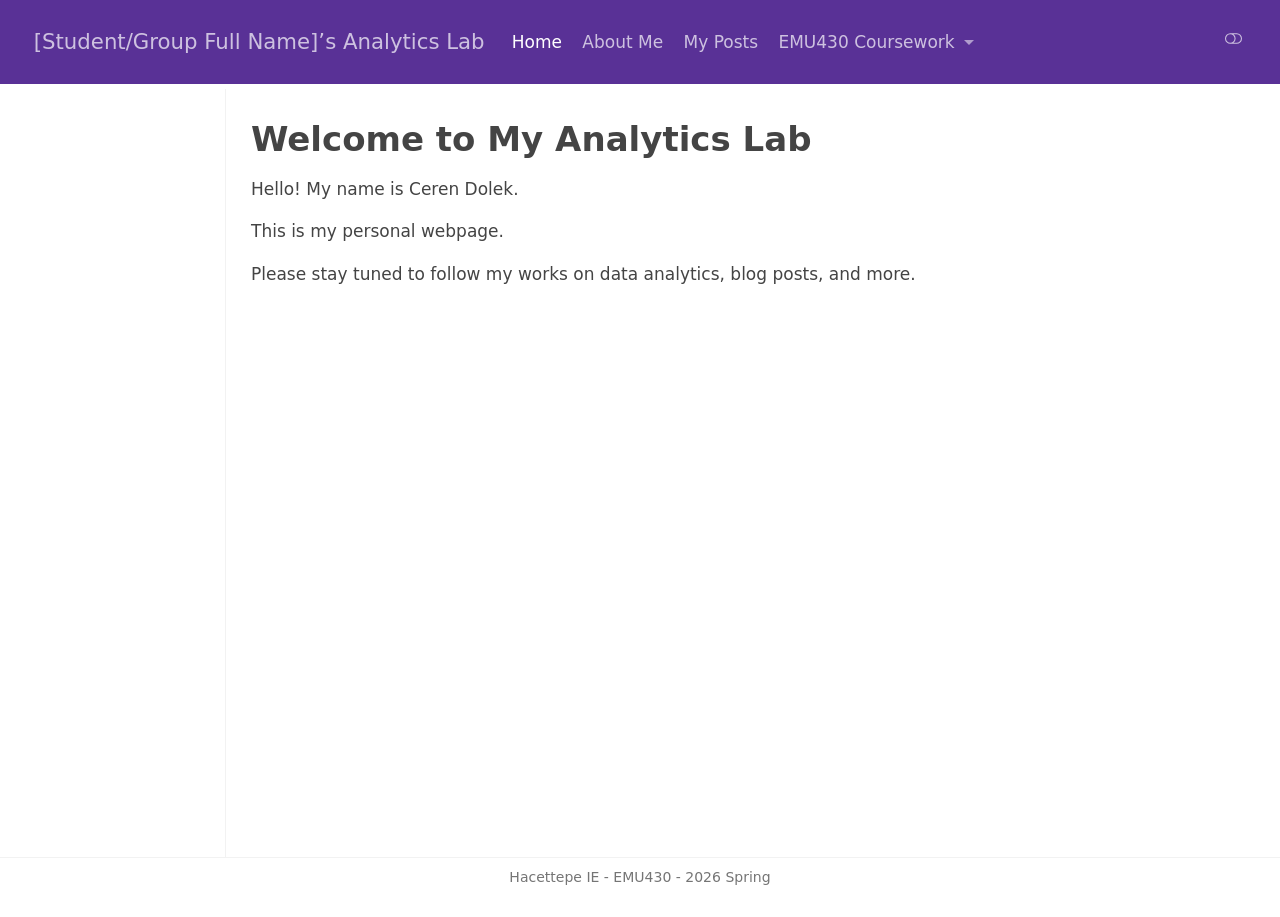
==== docs/index.html @ c9972774 "Personalizations were made and a CV was added." ====
<!DOCTYPE html>
<html xmlns="http://www.w3.org/1999/xhtml" lang="en" xml:lang="en"><head>

<meta charset="utf-8">
<meta name="generator" content="quarto-1.8.25">

<meta name="viewport" content="width=device-width, initial-scale=1.0, user-scalable=yes">


<title>Welcome to My Analytics Lab – [Student/Group Full Name]’s Analytics Lab</title>
<style>
code{white-space: pre-wrap;}
span.smallcaps{font-variant: small-caps;}
div.columns{display: flex; gap: min(4vw, 1.5em);}
div.column{flex: auto; overflow-x: auto;}
div.hanging-indent{margin-left: 1.5em; text-indent: -1.5em;}
ul.task-list{list-style: none;}
ul.task-list li input[type="checkbox"] {
  width: 0.8em;
  margin: 0 0.8em 0.2em -1em; /* quarto-specific, see https://github.com/quarto-dev/quarto-cli/issues/4556 */ 
  vertical-align: middle;
}
</style>


<script src="site_libs/quarto-nav/quarto-nav.js"></script>
<script src="site_libs/quarto-nav/headroom.min.js"></script>
<script src="site_libs/clipboard/clipboard.min.js"></script>
<script src="site_libs/quarto-search/autocomplete.umd.js"></script>
<script src="site_libs/quarto-search/fuse.min.js"></script>
<script src="site_libs/quarto-search/quarto-search.js"></script>
<meta name="quarto:offset" content="./">
<script src="site_libs/quarto-html/quarto.js" type="module"></script>
<script src="site_libs/quarto-html/tabsets/tabsets.js" type="module"></script>
<script src="site_libs/quarto-html/axe/axe-check.js" type="module"></script>
<script src="site_libs/quarto-html/popper.min.js"></script>
<script src="site_libs/quarto-html/tippy.umd.min.js"></script>
<script src="site_libs/quarto-html/anchor.min.js"></script>
<link href="site_libs/quarto-html/tippy.css" rel="stylesheet">
<link href="site_libs/quarto-html/quarto-syntax-highlighting-7b89279ff1a6dce999919e0e67d4d9ec.css" rel="stylesheet" class="quarto-color-scheme" id="quarto-text-highlighting-styles">
<link href="site_libs/quarto-html/quarto-syntax-highlighting-dark-707d8167ce6003fca903bfe2be84ab7f.css" rel="stylesheet" class="quarto-color-scheme quarto-color-alternate" id="quarto-text-highlighting-styles">
<link href="site_libs/quarto-html/quarto-syntax-highlighting-7b89279ff1a6dce999919e0e67d4d9ec.css" rel="stylesheet" class="quarto-color-scheme-extra" id="quarto-text-highlighting-styles">
<script src="site_libs/bootstrap/bootstrap.min.js"></script>
<link href="site_libs/bootstrap/bootstrap-icons.css" rel="stylesheet">
<link href="site_libs/bootstrap/bootstrap-1f4f0a526e33a25f9ede20238f494f88.min.css" rel="stylesheet" append-hash="true" class="quarto-color-scheme" id="quarto-bootstrap" data-mode="light">
<link href="site_libs/bootstrap/bootstrap-dark-b7d7e4963d0d63b27f52642e5120691d.min.css" rel="stylesheet" append-hash="true" class="quarto-color-scheme quarto-color-alternate" id="quarto-bootstrap" data-mode="dark">
<link href="site_libs/bootstrap/bootstrap-1f4f0a526e33a25f9ede20238f494f88.min.css" rel="stylesheet" append-hash="true" class="quarto-color-scheme-extra" id="quarto-bootstrap" data-mode="light">
<script id="quarto-search-options" type="application/json">{
  "location": "navbar",
  "copy-button": false,
  "collapse-after": 3,
  "panel-placement": "end",
  "type": "overlay",
  "limit": 50,
  "keyboard-shortcut": [
    "f",
    "/",
    "s"
  ],
  "show-item-context": false,
  "language": {
    "search-no-results-text": "No results",
    "search-matching-documents-text": "matching documents",
    "search-copy-link-title": "Copy link to search",
    "search-hide-matches-text": "Hide additional matches",
    "search-more-match-text": "more match in this document",
    "search-more-matches-text": "more matches in this document",
    "search-clear-button-title": "Clear",
    "search-text-placeholder": "",
    "search-detached-cancel-button-title": "Cancel",
    "search-submit-button-title": "Submit",
    "search-label": "Search"
  }
}</script>


<link rel="stylesheet" href="styles.css">
</head>

<body class="docked nav-fixed quarto-light"><script id="quarto-html-before-body" type="application/javascript">
    const toggleBodyColorMode = (bsSheetEl) => {
      const mode = bsSheetEl.getAttribute("data-mode");
      const bodyEl = window.document.querySelector("body");
      if (mode === "dark") {
        bodyEl.classList.add("quarto-dark");
        bodyEl.classList.remove("quarto-light");
      } else {
        bodyEl.classList.add("quarto-light");
        bodyEl.classList.remove("quarto-dark");
      }
    }
    const toggleBodyColorPrimary = () => {
      const bsSheetEl = window.document.querySelector("link#quarto-bootstrap:not([rel=disabled-stylesheet])");
      if (bsSheetEl) {
        toggleBodyColorMode(bsSheetEl);
      }
    }
    const setColorSchemeToggle = (alternate) => {
      const toggles = window.document.querySelectorAll('.quarto-color-scheme-toggle');
      for (let i=0; i < toggles.length; i++) {
        const toggle = toggles[i];
        if (toggle) {
          if (alternate) {
            toggle.classList.add("alternate");
          } else {
            toggle.classList.remove("alternate");
          }
        }
      }
    };
    const toggleColorMode = (alternate) => {
      // Switch the stylesheets
      const primaryStylesheets = window.document.querySelectorAll('link.quarto-color-scheme:not(.quarto-color-alternate)');
      const alternateStylesheets = window.document.querySelectorAll('link.quarto-color-scheme.quarto-color-alternate');
      manageTransitions('#quarto-margin-sidebar .nav-link', false);
      if (alternate) {
        // note: dark is layered on light, we don't disable primary!
        enableStylesheet(alternateStylesheets);
        for (const sheetNode of alternateStylesheets) {
          if (sheetNode.id === "quarto-bootstrap") {
            toggleBodyColorMode(sheetNode);
          }
        }
      } else {
        disableStylesheet(alternateStylesheets);
        enableStylesheet(primaryStylesheets)
        toggleBodyColorPrimary();
      }
      manageTransitions('#quarto-margin-sidebar .nav-link', true);
      // Switch the toggles
      setColorSchemeToggle(alternate)
      // Hack to workaround the fact that safari doesn't
      // properly recolor the scrollbar when toggling (#1455)
      if (navigator.userAgent.indexOf('Safari') > 0 && navigator.userAgent.indexOf('Chrome') == -1) {
        manageTransitions("body", false);
        window.scrollTo(0, 1);
        setTimeout(() => {
          window.scrollTo(0, 0);
          manageTransitions("body", true);
        }, 40);
      }
    }
    const disableStylesheet = (stylesheets) => {
      for (let i=0; i < stylesheets.length; i++) {
        const stylesheet = stylesheets[i];
        stylesheet.rel = 'disabled-stylesheet';
      }
    }
    const enableStylesheet = (stylesheets) => {
      for (let i=0; i < stylesheets.length; i++) {
        const stylesheet = stylesheets[i];
        if(stylesheet.rel !== 'stylesheet') { // for Chrome, which will still FOUC without this check
          stylesheet.rel = 'stylesheet';
        }
      }
    }
    const manageTransitions = (selector, allowTransitions) => {
      const els = window.document.querySelectorAll(selector);
      for (let i=0; i < els.length; i++) {
        const el = els[i];
        if (allowTransitions) {
          el.classList.remove('notransition');
        } else {
          el.classList.add('notransition');
        }
      }
    }
    const isFileUrl = () => {
      return window.location.protocol === 'file:';
    }
    const hasAlternateSentinel = () => {
      let styleSentinel = getColorSchemeSentinel();
      if (styleSentinel !== null) {
        return styleSentinel === "alternate";
      } else {
        return false;
      }
    }
    const setStyleSentinel = (alternate) => {
      const value = alternate ? "alternate" : "default";
      if (!isFileUrl()) {
        window.localStorage.setItem("quarto-color-scheme", value);
      } else {
        localAlternateSentinel = value;
      }
    }
    const getColorSchemeSentinel = () => {
      if (!isFileUrl()) {
        const storageValue = window.localStorage.getItem("quarto-color-scheme");
        return storageValue != null ? storageValue : localAlternateSentinel;
      } else {
        return localAlternateSentinel;
      }
    }
    const toggleGiscusIfUsed = (isAlternate, darkModeDefault) => {
      const baseTheme = document.querySelector('#giscus-base-theme')?.value ?? 'light';
      const alternateTheme = document.querySelector('#giscus-alt-theme')?.value ?? 'dark';
      let newTheme = '';
      if(authorPrefersDark) {
        newTheme = isAlternate ? baseTheme : alternateTheme;
      } else {
        newTheme = isAlternate ? alternateTheme : baseTheme;
      }
      const changeGiscusTheme = () => {
        // From: https://github.com/giscus/giscus/issues/336
        const sendMessage = (message) => {
          const iframe = document.querySelector('iframe.giscus-frame');
          if (!iframe) return;
          iframe.contentWindow.postMessage({ giscus: message }, 'https://giscus.app');
        }
        sendMessage({
          setConfig: {
            theme: newTheme
          }
        });
      }
      const isGiscussLoaded = window.document.querySelector('iframe.giscus-frame') !== null;
      if (isGiscussLoaded) {
        changeGiscusTheme();
      }
    };
    const authorPrefersDark = false;
    const darkModeDefault = authorPrefersDark;
      document.querySelector('link#quarto-text-highlighting-styles.quarto-color-scheme-extra').rel = 'disabled-stylesheet';
      document.querySelector('link#quarto-bootstrap.quarto-color-scheme-extra').rel = 'disabled-stylesheet';
    let localAlternateSentinel = darkModeDefault ? 'alternate' : 'default';
    // Dark / light mode switch
    window.quartoToggleColorScheme = () => {
      // Read the current dark / light value
      let toAlternate = !hasAlternateSentinel();
      toggleColorMode(toAlternate);
      setStyleSentinel(toAlternate);
      toggleGiscusIfUsed(toAlternate, darkModeDefault);
      window.dispatchEvent(new Event('resize'));
    };
    // Switch to dark mode if need be
    if (hasAlternateSentinel()) {
      toggleColorMode(true);
    } else {
      toggleColorMode(false);
    }
  </script>

<div id="quarto-search-results"></div>
  <header id="quarto-header" class="headroom fixed-top">
    <nav class="navbar navbar-expand-lg " data-bs-theme="dark">
      <div class="navbar-container container-fluid">
      <div class="navbar-brand-container mx-auto">
    <a href="./index.html" class="navbar-brand navbar-brand-logo">
    </a>
    <a class="navbar-brand" href="./index.html">
    <span class="navbar-title">[Student/Group Full Name]’s Analytics Lab</span>
    </a>
  </div>
            <div id="quarto-search" class="" title="Search"></div>
          <button class="navbar-toggler" type="button" data-bs-toggle="collapse" data-bs-target="#navbarCollapse" aria-controls="navbarCollapse" role="menu" aria-expanded="false" aria-label="Toggle navigation" onclick="if (window.quartoToggleHeadroom) { window.quartoToggleHeadroom(); }">
  <span class="navbar-toggler-icon"></span>
</button>
          <div class="collapse navbar-collapse" id="navbarCollapse">
            <ul class="navbar-nav navbar-nav-scroll me-auto">
  <li class="nav-item">
    <a class="nav-link active" href="./index.html" aria-current="page"> 
<span class="menu-text">Home</span></a>
  </li>  
  <li class="nav-item">
    <a class="nav-link" href="./about.html"> 
<span class="menu-text">About Me</span></a>
  </li>  
  <li class="nav-item">
    <a class="nav-link" href="./posts.html"> 
<span class="menu-text">My Posts</span></a>
  </li>  
  <li class="nav-item dropdown ">
    <a class="nav-link dropdown-toggle" href="#" id="nav-menu-emu430-coursework" role="link" data-bs-toggle="dropdown" aria-expanded="false">
 <span class="menu-text">EMU430 Coursework</span>
    </a>
    <ul class="dropdown-menu" aria-labelledby="nav-menu-emu430-coursework">    
        <li>
    <a class="dropdown-item" href="./assignments.html">
 <span class="dropdown-text">Assignments</span></a>
  </li>  
        <li>
    <a class="dropdown-item" href="./project.html">
 <span class="dropdown-text">Project</span></a>
  </li>  
    </ul>
  </li>
</ul>
          </div> <!-- /navcollapse -->
            <div class="quarto-navbar-tools tools-wide">
    <a href="https://twitter.com" title="" class="quarto-navigation-tool px-1" aria-label=""><i class="bi bi-github"></i></a>
    <a href="https://twitter.com" title="" class="quarto-navigation-tool px-1" aria-label=""><i class="bi bi-twitter"></i></a>
    <a href="https://linkedin.com" title="" class="quarto-navigation-tool px-1" aria-label=""><i class="bi bi-linkedin"></i></a>
  <a href="" class="quarto-color-scheme-toggle quarto-navigation-tool  px-1" onclick="window.quartoToggleColorScheme(); return false;" title="Toggle dark mode"><i class="bi"></i></a>
</div>
      </div> <!-- /container-fluid -->
    </nav>
</header>
<!-- content -->
<div id="quarto-content" class="quarto-container page-columns page-rows-contents page-layout-article page-navbar">
<!-- sidebar -->
  <nav id="quarto-sidebar" class="sidebar collapse collapse-horizontal quarto-sidebar-collapse-item sidebar-navigation docked overflow-auto">
    
</nav>
<div id="quarto-sidebar-glass" class="quarto-sidebar-collapse-item" data-bs-toggle="collapse" data-bs-target=".quarto-sidebar-collapse-item"></div>
<!-- margin-sidebar -->
    <div id="quarto-margin-sidebar" class="sidebar margin-sidebar zindex-bottom">
    </div>
<!-- main -->
<main class="content" id="quarto-document-content">


<header id="title-block-header" class="quarto-title-block default">
<div class="quarto-title">
<h1 class="title">Welcome to My Analytics Lab</h1>
</div>



<div class="quarto-title-meta">

    
  
    
  </div>
  


</header>


<p>Hello! My name is Ceren Dolek.</p>
<p>This is my personal webpage.</p>
<p>Please stay tuned to follow my works on data analytics, blog posts, and more.</p>



<a onclick="window.scrollTo(0, 0); return false;" role="button" id="quarto-back-to-top"><i class="bi bi-arrow-up"></i> Back to top</a></main> <!-- /main -->
<script id="quarto-html-after-body" type="application/javascript">
  window.document.addEventListener("DOMContentLoaded", function (event) {
    // Ensure there is a toggle, if there isn't float one in the top right
    if (window.document.querySelector('.quarto-color-scheme-toggle') === null) {
      const a = window.document.createElement('a');
      a.classList.add('top-right');
      a.classList.add('quarto-color-scheme-toggle');
      a.href = "";
      a.onclick = function() { try { window.quartoToggleColorScheme(); } catch {} return false; };
      const i = window.document.createElement("i");
      i.classList.add('bi');
      a.appendChild(i);
      window.document.body.appendChild(a);
    }
    setColorSchemeToggle(hasAlternateSentinel())
    const icon = "";
    const anchorJS = new window.AnchorJS();
    anchorJS.options = {
      placement: 'right',
      icon: icon
    };
    anchorJS.add('.anchored');
    const isCodeAnnotation = (el) => {
      for (const clz of el.classList) {
        if (clz.startsWith('code-annotation-')) {                     
          return true;
        }
      }
      return false;
    }
    const onCopySuccess = function(e) {
      // button target
      const button = e.trigger;
      // don't keep focus
      button.blur();
      // flash "checked"
      button.classList.add('code-copy-button-checked');
      var currentTitle = button.getAttribute("title");
      button.setAttribute("title", "Copied!");
      let tooltip;
      if (window.bootstrap) {
        button.setAttribute("data-bs-toggle", "tooltip");
        button.setAttribute("data-bs-placement", "left");
        button.setAttribute("data-bs-title", "Copied!");
        tooltip = new bootstrap.Tooltip(button, 
          { trigger: "manual", 
            customClass: "code-copy-button-tooltip",
            offset: [0, -8]});
        tooltip.show();    
      }
      setTimeout(function() {
        if (tooltip) {
          tooltip.hide();
          button.removeAttribute("data-bs-title");
          button.removeAttribute("data-bs-toggle");
          button.removeAttribute("data-bs-placement");
        }
        button.setAttribute("title", currentTitle);
        button.classList.remove('code-copy-button-checked');
      }, 1000);
      // clear code selection
      e.clearSelection();
    }
    const getTextToCopy = function(trigger) {
      const outerScaffold = trigger.parentElement.cloneNode(true);
      const codeEl = outerScaffold.querySelector('code');
      for (const childEl of codeEl.children) {
        if (isCodeAnnotation(childEl)) {
          childEl.remove();
        }
      }
      return codeEl.innerText;
    }
    const clipboard = new window.ClipboardJS('.code-copy-button:not([data-in-quarto-modal])', {
      text: getTextToCopy
    });
    clipboard.on('success', onCopySuccess);
    if (window.document.getElementById('quarto-embedded-source-code-modal')) {
      const clipboardModal = new window.ClipboardJS('.code-copy-button[data-in-quarto-modal]', {
        text: getTextToCopy,
        container: window.document.getElementById('quarto-embedded-source-code-modal')
      });
      clipboardModal.on('success', onCopySuccess);
    }
      var localhostRegex = new RegExp(/^(?:http|https):\/\/localhost\:?[0-9]*\//);
      var mailtoRegex = new RegExp(/^mailto:/);
        var filterRegex = new RegExp('/' + window.location.host + '/');
      var isInternal = (href) => {
          return filterRegex.test(href) || localhostRegex.test(href) || mailtoRegex.test(href);
      }
      // Inspect non-navigation links and adorn them if external
     var links = window.document.querySelectorAll('a[href]:not(.nav-link):not(.navbar-brand):not(.toc-action):not(.sidebar-link):not(.sidebar-item-toggle):not(.pagination-link):not(.no-external):not([aria-hidden]):not(.dropdown-item):not(.quarto-navigation-tool):not(.about-link)');
      for (var i=0; i<links.length; i++) {
        const link = links[i];
        if (!isInternal(link.href)) {
          // undo the damage that might have been done by quarto-nav.js in the case of
          // links that we want to consider external
          if (link.dataset.originalHref !== undefined) {
            link.href = link.dataset.originalHref;
          }
        }
      }
    function tippyHover(el, contentFn, onTriggerFn, onUntriggerFn) {
      const config = {
        allowHTML: true,
        maxWidth: 500,
        delay: 100,
        arrow: false,
        appendTo: function(el) {
            return el.parentElement;
        },
        interactive: true,
        interactiveBorder: 10,
        theme: 'quarto',
        placement: 'bottom-start',
      };
      if (contentFn) {
        config.content = contentFn;
      }
      if (onTriggerFn) {
        config.onTrigger = onTriggerFn;
      }
      if (onUntriggerFn) {
        config.onUntrigger = onUntriggerFn;
      }
      window.tippy(el, config); 
    }
    const noterefs = window.document.querySelectorAll('a[role="doc-noteref"]');
    for (var i=0; i<noterefs.length; i++) {
      const ref = noterefs[i];
      tippyHover(ref, function() {
        // use id or data attribute instead here
        let href = ref.getAttribute('data-footnote-href') || ref.getAttribute('href');
        try { href = new URL(href).hash; } catch {}
        const id = href.replace(/^#\/?/, "");
        const note = window.document.getElementById(id);
        if (note) {
          return note.innerHTML;
        } else {
          return "";
        }
      });
    }
    const xrefs = window.document.querySelectorAll('a.quarto-xref');
    const processXRef = (id, note) => {
      // Strip column container classes
      const stripColumnClz = (el) => {
        el.classList.remove("page-full", "page-columns");
        if (el.children) {
          for (const child of el.children) {
            stripColumnClz(child);
          }
        }
      }
      stripColumnClz(note)
      if (id === null || id.startsWith('sec-')) {
        // Special case sections, only their first couple elements
        const container = document.createElement("div");
        if (note.children && note.children.length > 2) {
          container.appendChild(note.children[0].cloneNode(true));
          for (let i = 1; i < note.children.length; i++) {
            const child = note.children[i];
            if (child.tagName === "P" && child.innerText === "") {
              continue;
            } else {
              container.appendChild(child.cloneNode(true));
              break;
            }
          }
          if (window.Quarto?.typesetMath) {
            window.Quarto.typesetMath(container);
          }
          return container.innerHTML
        } else {
          if (window.Quarto?.typesetMath) {
            window.Quarto.typesetMath(note);
          }
          return note.innerHTML;
        }
      } else {
        // Remove any anchor links if they are present
        const anchorLink = note.querySelector('a.anchorjs-link');
        if (anchorLink) {
          anchorLink.remove();
        }
        if (window.Quarto?.typesetMath) {
          window.Quarto.typesetMath(note);
        }
        if (note.classList.contains("callout")) {
          return note.outerHTML;
        } else {
          return note.innerHTML;
        }
      }
    }
    for (var i=0; i<xrefs.length; i++) {
      const xref = xrefs[i];
      tippyHover(xref, undefined, function(instance) {
        instance.disable();
        let url = xref.getAttribute('href');
        let hash = undefined; 
        if (url.startsWith('#')) {
          hash = url;
        } else {
          try { hash = new URL(url).hash; } catch {}
        }
        if (hash) {
          const id = hash.replace(/^#\/?/, "");
          const note = window.document.getElementById(id);
          if (note !== null) {
            try {
              const html = processXRef(id, note.cloneNode(true));
              instance.setContent(html);
            } finally {
              instance.enable();
              instance.show();
            }
          } else {
            // See if we can fetch this
            fetch(url.split('#')[0])
            .then(res => res.text())
            .then(html => {
              const parser = new DOMParser();
              const htmlDoc = parser.parseFromString(html, "text/html");
              const note = htmlDoc.getElementById(id);
              if (note !== null) {
                const html = processXRef(id, note);
                instance.setContent(html);
              } 
            }).finally(() => {
              instance.enable();
              instance.show();
            });
          }
        } else {
          // See if we can fetch a full url (with no hash to target)
          // This is a special case and we should probably do some content thinning / targeting
          fetch(url)
          .then(res => res.text())
          .then(html => {
            const parser = new DOMParser();
            const htmlDoc = parser.parseFromString(html, "text/html");
            const note = htmlDoc.querySelector('main.content');
            if (note !== null) {
              // This should only happen for chapter cross references
              // (since there is no id in the URL)
              // remove the first header
              if (note.children.length > 0 && note.children[0].tagName === "HEADER") {
                note.children[0].remove();
              }
              const html = processXRef(null, note);
              instance.setContent(html);
            } 
          }).finally(() => {
            instance.enable();
            instance.show();
          });
        }
      }, function(instance) {
      });
    }
        let selectedAnnoteEl;
        const selectorForAnnotation = ( cell, annotation) => {
          let cellAttr = 'data-code-cell="' + cell + '"';
          let lineAttr = 'data-code-annotation="' +  annotation + '"';
          const selector = 'span[' + cellAttr + '][' + lineAttr + ']';
          return selector;
        }
        const selectCodeLines = (annoteEl) => {
          const doc = window.document;
          const targetCell = annoteEl.getAttribute("data-target-cell");
          const targetAnnotation = annoteEl.getAttribute("data-target-annotation");
          const annoteSpan = window.document.querySelector(selectorForAnnotation(targetCell, targetAnnotation));
          const lines = annoteSpan.getAttribute("data-code-lines").split(",");
          const lineIds = lines.map((line) => {
            return targetCell + "-" + line;
          })
          let top = null;
          let height = null;
          let parent = null;
          if (lineIds.length > 0) {
              //compute the position of the single el (top and bottom and make a div)
              const el = window.document.getElementById(lineIds[0]);
              top = el.offsetTop;
              height = el.offsetHeight;
              parent = el.parentElement.parentElement;
            if (lineIds.length > 1) {
              const lastEl = window.document.getElementById(lineIds[lineIds.length - 1]);
              const bottom = lastEl.offsetTop + lastEl.offsetHeight;
              height = bottom - top;
            }
            if (top !== null && height !== null && parent !== null) {
              // cook up a div (if necessary) and position it 
              let div = window.document.getElementById("code-annotation-line-highlight");
              if (div === null) {
                div = window.document.createElement("div");
                div.setAttribute("id", "code-annotation-line-highlight");
                div.style.position = 'absolute';
                parent.appendChild(div);
              }
              div.style.top = top - 2 + "px";
              div.style.height = height + 4 + "px";
              div.style.left = 0;
              let gutterDiv = window.document.getElementById("code-annotation-line-highlight-gutter");
              if (gutterDiv === null) {
                gutterDiv = window.document.createElement("div");
                gutterDiv.setAttribute("id", "code-annotation-line-highlight-gutter");
                gutterDiv.style.position = 'absolute';
                const codeCell = window.document.getElementById(targetCell);
                const gutter = codeCell.querySelector('.code-annotation-gutter');
                gutter.appendChild(gutterDiv);
              }
              gutterDiv.style.top = top - 2 + "px";
              gutterDiv.style.height = height + 4 + "px";
            }
            selectedAnnoteEl = annoteEl;
          }
        };
        const unselectCodeLines = () => {
          const elementsIds = ["code-annotation-line-highlight", "code-annotation-line-highlight-gutter"];
          elementsIds.forEach((elId) => {
            const div = window.document.getElementById(elId);
            if (div) {
              div.remove();
            }
          });
          selectedAnnoteEl = undefined;
        };
          // Handle positioning of the toggle
      window.addEventListener(
        "resize",
        throttle(() => {
          elRect = undefined;
          if (selectedAnnoteEl) {
            selectCodeLines(selectedAnnoteEl);
          }
        }, 10)
      );
      function throttle(fn, ms) {
      let throttle = false;
      let timer;
        return (...args) => {
          if(!throttle) { // first call gets through
              fn.apply(this, args);
              throttle = true;
          } else { // all the others get throttled
              if(timer) clearTimeout(timer); // cancel #2
              timer = setTimeout(() => {
                fn.apply(this, args);
                timer = throttle = false;
              }, ms);
          }
        };
      }
        // Attach click handler to the DT
        const annoteDls = window.document.querySelectorAll('dt[data-target-cell]');
        for (const annoteDlNode of annoteDls) {
          annoteDlNode.addEventListener('click', (event) => {
            const clickedEl = event.target;
            if (clickedEl !== selectedAnnoteEl) {
              unselectCodeLines();
              const activeEl = window.document.querySelector('dt[data-target-cell].code-annotation-active');
              if (activeEl) {
                activeEl.classList.remove('code-annotation-active');
              }
              selectCodeLines(clickedEl);
              clickedEl.classList.add('code-annotation-active');
            } else {
              // Unselect the line
              unselectCodeLines();
              clickedEl.classList.remove('code-annotation-active');
            }
          });
        }
    const findCites = (el) => {
      const parentEl = el.parentElement;
      if (parentEl) {
        const cites = parentEl.dataset.cites;
        if (cites) {
          return {
            el,
            cites: cites.split(' ')
          };
        } else {
          return findCites(el.parentElement)
        }
      } else {
        return undefined;
      }
    };
    var bibliorefs = window.document.querySelectorAll('a[role="doc-biblioref"]');
    for (var i=0; i<bibliorefs.length; i++) {
      const ref = bibliorefs[i];
      const citeInfo = findCites(ref);
      if (citeInfo) {
        tippyHover(citeInfo.el, function() {
          var popup = window.document.createElement('div');
          citeInfo.cites.forEach(function(cite) {
            var citeDiv = window.document.createElement('div');
            citeDiv.classList.add('hanging-indent');
            citeDiv.classList.add('csl-entry');
            var biblioDiv = window.document.getElementById('ref-' + cite);
            if (biblioDiv) {
              citeDiv.innerHTML = biblioDiv.innerHTML;
            }
            popup.appendChild(citeDiv);
          });
          return popup.innerHTML;
        });
      }
    }
  });
  </script>
</div> <!-- /content -->
<footer class="footer">
  <div class="nav-footer">
    <div class="nav-footer-left">
      &nbsp;
    </div>   
    <div class="nav-footer-center">
<p>Hacettepe IE - EMU430 - 2026 Spring</p>
</div>
    <div class="nav-footer-right">
      &nbsp;
    </div>
  </div>
</footer>




</body></html>
---- docs/site_libs/quarto-html/quarto-syntax-highlighting-7b89279ff1a6dce999919e0e67d4d9ec.css ----
/* quarto syntax highlight colors */
:root {
  --quarto-hl-ot-color: #003B4F;
  --quarto-hl-at-color: #657422;
  --quarto-hl-ss-color: #20794D;
  --quarto-hl-an-color: #5E5E5E;
  --quarto-hl-fu-color: #4758AB;
  --quarto-hl-st-color: #20794D;
  --quarto-hl-cf-color: #003B4F;
  --quarto-hl-op-color: #5E5E5E;
  --quarto-hl-er-color: #AD0000;
  --quarto-hl-bn-color: #AD0000;
  --quarto-hl-al-color: #AD0000;
  --quarto-hl-va-color: #111111;
  --quarto-hl-bu-color: inherit;
  --quarto-hl-ex-color: inherit;
  --quarto-hl-pp-color: #AD0000;
  --quarto-hl-in-color: #5E5E5E;
  --quarto-hl-vs-color: #20794D;
  --quarto-hl-wa-color: #5E5E5E;
  --quarto-hl-do-color: #5E5E5E;
  --quarto-hl-im-color: #00769E;
  --quarto-hl-ch-color: #20794D;
  --quarto-hl-dt-color: #AD0000;
  --quarto-hl-fl-color: #AD0000;
  --quarto-hl-co-color: #5E5E5E;
  --quarto-hl-cv-color: #5E5E5E;
  --quarto-hl-cn-color: #8f5902;
  --quarto-hl-sc-color: #5E5E5E;
  --quarto-hl-dv-color: #AD0000;
  --quarto-hl-kw-color: #003B4F;
}

/* other quarto variables */
:root {
  --quarto-font-monospace: SFMono-Regular, Menlo, Monaco, Consolas, "Liberation Mono", "Courier New", monospace;
}

/* syntax highlight based on Pandoc's rules */
pre > code.sourceCode > span {
  color: #003B4F;
}

code.sourceCode > span {
  color: #003B4F;
}

div.sourceCode,
div.sourceCode pre.sourceCode {
  color: #003B4F;
}

/* Normal */
code span {
  color: #003B4F;
}

/* Alert */
code span.al {
  color: #AD0000;
  font-style: inherit;
}

/* Annotation */
code span.an {
  color: #5E5E5E;
  font-style: inherit;
}

/* Attribute */
code span.at {
  color: #657422;
  font-style: inherit;
}

/* BaseN */
code span.bn {
  color: #AD0000;
  font-style: inherit;
}

/* BuiltIn */
code span.bu {
  font-style: inherit;
}

/* ControlFlow */
code span.cf {
  color: #003B4F;
  font-weight: bold;
  font-style: inherit;
}

/* Char */
code span.ch {
  color: #20794D;
  font-style: inherit;
}

/* Constant */
code span.cn {
  color: #8f5902;
  font-style: inherit;
}

/* Comment */
code span.co {
  color: #5E5E5E;
  font-style: inherit;
}

/* CommentVar */
code span.cv {
  color: #5E5E5E;
  font-style: italic;
}

/* Documentation */
code span.do {
  color: #5E5E5E;
  font-style: italic;
}

/* DataType */
code span.dt {
  color: #AD0000;
  font-style: inherit;
}

/* DecVal */
code span.dv {
  color: #AD0000;
  font-style: inherit;
}

/* Error */
code span.er {
  color: #AD0000;
  font-style: inherit;
}

/* Extension */
code span.ex {
  font-style: inherit;
}

/* Float */
code span.fl {
  color: #AD0000;
  font-style: inherit;
}

/* Function */
code span.fu {
  color: #4758AB;
  font-style: inherit;
}

/* Import */
code span.im {
  color: #00769E;
  font-style: inherit;
}

/* Information */
code span.in {
  color: #5E5E5E;
  font-style: inherit;
}

/* Keyword */
code span.kw {
  color: #003B4F;
  font-weight: bold;
  font-style: inherit;
}

/* Operator */
code span.op {
  color: #5E5E5E;
  font-style: inherit;
}

/* Other */
code span.ot {
  color: #003B4F;
  font-style: inherit;
}

/* Preprocessor */
code span.pp {
  color: #AD0000;
  font-style: inherit;
}

/* SpecialChar */
code span.sc {
  color: #5E5E5E;
  font-style: inherit;
}

/* SpecialString */
code span.ss {
  color: #20794D;
  font-style: inherit;
}

/* String */
code span.st {
  color: #20794D;
  font-style: inherit;
}

/* Variable */
code span.va {
  color: #111111;
  font-style: inherit;
}

/* VerbatimString */
code span.vs {
  color: #20794D;
  font-style: inherit;
}

/* Warning */
code span.wa {
  color: #5E5E5E;
  font-style: italic;
}

.prevent-inlining {
  content: "</";
}

/*# sourceMappingURL=3944bc705cfaf4c80e56f77c5205168a.css.map */
---- docs/site_libs/quarto-html/quarto-syntax-highlighting-dark-707d8167ce6003fca903bfe2be84ab7f.css ----
/* quarto syntax highlight colors */
:root {
  --quarto-hl-al-color: #f07178;
  --quarto-hl-an-color: #d4d0ab;
  --quarto-hl-at-color: #00e0e0;
  --quarto-hl-bn-color: #d4d0ab;
  --quarto-hl-bu-color: #abe338;
  --quarto-hl-ch-color: #abe338;
  --quarto-hl-co-color: #f8f8f2;
  --quarto-hl-cv-color: #ffd700;
  --quarto-hl-cn-color: #ffd700;
  --quarto-hl-cf-color: #ffa07a;
  --quarto-hl-dt-color: #ffa07a;
  --quarto-hl-dv-color: #d4d0ab;
  --quarto-hl-do-color: #f8f8f2;
  --quarto-hl-er-color: #f07178;
  --quarto-hl-ex-color: #00e0e0;
  --quarto-hl-fl-color: #d4d0ab;
  --quarto-hl-fu-color: #ffa07a;
  --quarto-hl-im-color: #abe338;
  --quarto-hl-in-color: #d4d0ab;
  --quarto-hl-kw-color: #ffa07a;
  --quarto-hl-op-color: #ffa07a;
  --quarto-hl-ot-color: #00e0e0;
  --quarto-hl-pp-color: #dcc6e0;
  --quarto-hl-re-color: #00e0e0;
  --quarto-hl-sc-color: #abe338;
  --quarto-hl-ss-color: #abe338;
  --quarto-hl-st-color: #abe338;
  --quarto-hl-va-color: #00e0e0;
  --quarto-hl-vs-color: #abe338;
  --quarto-hl-wa-color: #dcc6e0;
}

/* other quarto variables */
:root {
  --quarto-font-monospace: SFMono-Regular, Menlo, Monaco, Consolas, "Liberation Mono", "Courier New", monospace;
}

/* syntax highlight based on Pandoc's rules */
pre > code.sourceCode > span {
  color: #f8f8f2;
}

code.sourceCode > span {
  color: #f8f8f2;
}

div.sourceCode,
div.sourceCode pre.sourceCode {
  color: #f8f8f2;
}

/* Normal */
code span {
  color: #f8f8f2;
}

/* Alert */
code span.al {
  color: #f07178;
}

/* Annotation */
code span.an {
  color: #d4d0ab;
}

/* Attribute */
code span.at {
  color: #00e0e0;
}

/* BaseN */
code span.bn {
  color: #d4d0ab;
}

/* BuiltIn */
code span.bu {
  color: #abe338;
}

/* ControlFlow */
code span.cf {
  font-weight: bold;
  color: #ffa07a;
}

/* Char */
code span.ch {
  color: #abe338;
}

/* Constant */
code span.cn {
  color: #ffd700;
}

/* Comment */
code span.co {
  font-style: italic;
  color: #f8f8f2;
}

/* CommentVar */
code span.cv {
  color: #ffd700;
}

/* Documentation */
code span.do {
  color: #f8f8f2;
}

/* DataType */
code span.dt {
  color: #ffa07a;
}

/* DecVal */
code span.dv {
  color: #d4d0ab;
}

/* Error */
code span.er {
  color: #f07178;
  text-decoration: underline;
}

/* Extension */
code span.ex {
  font-weight: bold;
  color: #00e0e0;
}

/* Float */
code span.fl {
  color: #d4d0ab;
}

/* Function */
code span.fu {
  color: #ffa07a;
}

/* Import */
code span.im {
  color: #abe338;
}

/* Information */
code span.in {
  color: #d4d0ab;
}

/* Keyword */
code span.kw {
  font-weight: bold;
  color: #ffa07a;
}

/* Operator */
code span.op {
  color: #ffa07a;
}

/* Other */
code span.ot {
  color: #00e0e0;
}

/* Preprocessor */
code span.pp {
  color: #dcc6e0;
}

/* RegionMarker */
code span.re {
  background-color: #f8f8f2;
  color: #00e0e0;
}

/* SpecialChar */
code span.sc {
  color: #abe338;
}

/* SpecialString */
code span.ss {
  color: #abe338;
}

/* String */
code span.st {
  color: #abe338;
}

/* Variable */
code span.va {
  color: #00e0e0;
}

/* VerbatimString */
code span.vs {
  color: #abe338;
}

/* Warning */
code span.wa {
  color: #dcc6e0;
}

.prevent-inlining {
  content: "</";
}

/*# sourceMappingURL=f5ab3bb6f5ded8da9f12dd3a91d3da26.css.map */
---- docs/site_libs/quarto-html/quarto-syntax-highlighting-7b89279ff1a6dce999919e0e67d4d9ec.css ----
/* quarto syntax highlight colors */
:root {
  --quarto-hl-ot-color: #003B4F;
  --quarto-hl-at-color: #657422;
  --quarto-hl-ss-color: #20794D;
  --quarto-hl-an-color: #5E5E5E;
  --quarto-hl-fu-color: #4758AB;
  --quarto-hl-st-color: #20794D;
  --quarto-hl-cf-color: #003B4F;
  --quarto-hl-op-color: #5E5E5E;
  --quarto-hl-er-color: #AD0000;
  --quarto-hl-bn-color: #AD0000;
  --quarto-hl-al-color: #AD0000;
  --quarto-hl-va-color: #111111;
  --quarto-hl-bu-color: inherit;
  --quarto-hl-ex-color: inherit;
  --quarto-hl-pp-color: #AD0000;
  --quarto-hl-in-color: #5E5E5E;
  --quarto-hl-vs-color: #20794D;
  --quarto-hl-wa-color: #5E5E5E;
  --quarto-hl-do-color: #5E5E5E;
  --quarto-hl-im-color: #00769E;
  --quarto-hl-ch-color: #20794D;
  --quarto-hl-dt-color: #AD0000;
  --quarto-hl-fl-color: #AD0000;
  --quarto-hl-co-color: #5E5E5E;
  --quarto-hl-cv-color: #5E5E5E;
  --quarto-hl-cn-color: #8f5902;
  --quarto-hl-sc-color: #5E5E5E;
  --quarto-hl-dv-color: #AD0000;
  --quarto-hl-kw-color: #003B4F;
}

/* other quarto variables */
:root {
  --quarto-font-monospace: SFMono-Regular, Menlo, Monaco, Consolas, "Liberation Mono", "Courier New", monospace;
}

/* syntax highlight based on Pandoc's rules */
pre > code.sourceCode > span {
  color: #003B4F;
}

code.sourceCode > span {
  color: #003B4F;
}

div.sourceCode,
div.sourceCode pre.sourceCode {
  color: #003B4F;
}

/* Normal */
code span {
  color: #003B4F;
}

/* Alert */
code span.al {
  color: #AD0000;
  font-style: inherit;
}

/* Annotation */
code span.an {
  color: #5E5E5E;
  font-style: inherit;
}

/* Attribute */
code span.at {
  color: #657422;
  font-style: inherit;
}

/* BaseN */
code span.bn {
  color: #AD0000;
  font-style: inherit;
}

/* BuiltIn */
code span.bu {
  font-style: inherit;
}

/* ControlFlow */
code span.cf {
  color: #003B4F;
  font-weight: bold;
  font-style: inherit;
}

/* Char */
code span.ch {
  color: #20794D;
  font-style: inherit;
}

/* Constant */
code span.cn {
  color: #8f5902;
  font-style: inherit;
}

/* Comment */
code span.co {
  color: #5E5E5E;
  font-style: inherit;
}

/* CommentVar */
code span.cv {
  color: #5E5E5E;
  font-style: italic;
}

/* Documentation */
code span.do {
  color: #5E5E5E;
  font-style: italic;
}

/* DataType */
code span.dt {
  color: #AD0000;
  font-style: inherit;
}

/* DecVal */
code span.dv {
  color: #AD0000;
  font-style: inherit;
}

/* Error */
code span.er {
  color: #AD0000;
  font-style: inherit;
}

/* Extension */
code span.ex {
  font-style: inherit;
}

/* Float */
code span.fl {
  color: #AD0000;
  font-style: inherit;
}

/* Function */
code span.fu {
  color: #4758AB;
  font-style: inherit;
}

/* Import */
code span.im {
  color: #00769E;
  font-style: inherit;
}

/* Information */
code span.in {
  color: #5E5E5E;
  font-style: inherit;
}

/* Keyword */
code span.kw {
  color: #003B4F;
  font-weight: bold;
  font-style: inherit;
}

/* Operator */
code span.op {
  color: #5E5E5E;
  font-style: inherit;
}

/* Other */
code span.ot {
  color: #003B4F;
  font-style: inherit;
}

/* Preprocessor */
code span.pp {
  color: #AD0000;
  font-style: inherit;
}

/* SpecialChar */
code span.sc {
  color: #5E5E5E;
  font-style: inherit;
}

/* SpecialString */
code span.ss {
  color: #20794D;
  font-style: inherit;
}

/* String */
code span.st {
  color: #20794D;
  font-style: inherit;
}

/* Variable */
code span.va {
  color: #111111;
  font-style: inherit;
}

/* VerbatimString */
code span.vs {
  color: #20794D;
  font-style: inherit;
}

/* Warning */
code span.wa {
  color: #5E5E5E;
  font-style: italic;
}

.prevent-inlining {
  content: "</";
}

/*# sourceMappingURL=3944bc705cfaf4c80e56f77c5205168a.css.map */
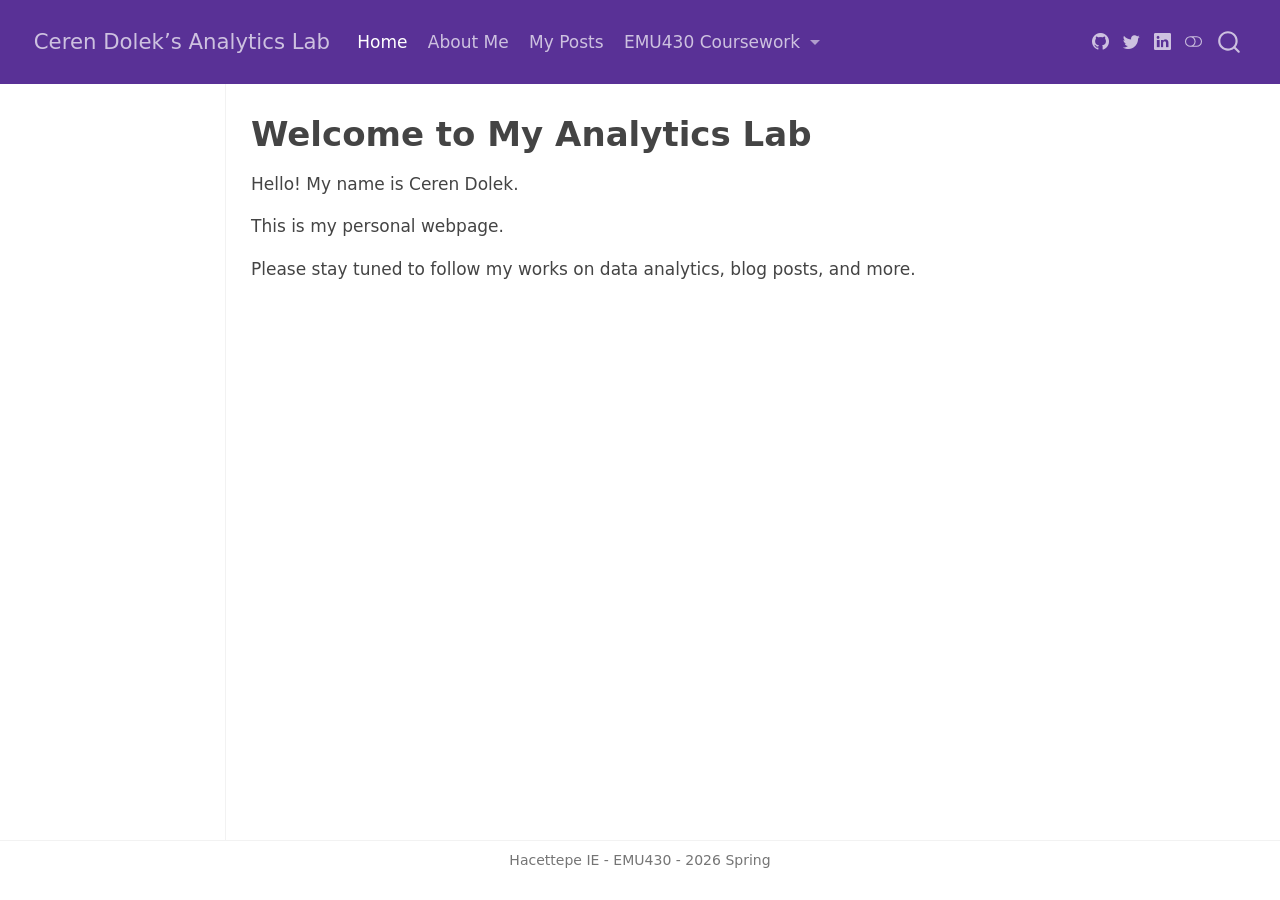
==== commit 6958b351: "html updated" ====
--- a/docs/index.html
+++ b/docs/index.html
@@ -7,7 +7,7 @@
 <meta name="viewport" content="width=device-width, initial-scale=1.0, user-scalable=yes">
 
 
-<title>Welcome to My Analytics Lab – [Student/Group Full Name]’s Analytics Lab</title>
+<title>Welcome to My Analytics Lab – Ceren Dolek’s Analytics Lab</title>
 <style>
 code{white-space: pre-wrap;}
 span.smallcaps{font-variant: small-caps;}
@@ -249,7 +249,7 @@
     <a href="./index.html" class="navbar-brand navbar-brand-logo">
     </a>
     <a class="navbar-brand" href="./index.html">
-    <span class="navbar-title">[Student/Group Full Name]’s Analytics Lab</span>
+    <span class="navbar-title">Ceren Dolek’s Analytics Lab</span>
     </a>
   </div>
             <div id="quarto-search" class="" title="Search"></div>
@@ -288,9 +288,9 @@
 </ul>
           </div> <!-- /navcollapse -->
             <div class="quarto-navbar-tools tools-wide">
-    <a href="https://twitter.com" title="" class="quarto-navigation-tool px-1" aria-label=""><i class="bi bi-github"></i></a>
-    <a href="https://twitter.com" title="" class="quarto-navigation-tool px-1" aria-label=""><i class="bi bi-twitter"></i></a>
-    <a href="https://linkedin.com" title="" class="quarto-navigation-tool px-1" aria-label=""><i class="bi bi-linkedin"></i></a>
+    <a href="https://github.com/emu-hacettepe-analytics/emu430-spring2026-cerendolek" title="" class="quarto-navigation-tool px-1" aria-label=""><i class="bi bi-github"></i></a>
+    <a href="https://www.google.com/" title="" class="quarto-navigation-tool px-1" aria-label=""><i class="bi bi-twitter"></i></a>
+    <a href="https://www.linkedin.com/in/cerendolek/" title="" class="quarto-navigation-tool px-1" aria-label=""><i class="bi bi-linkedin"></i></a>
   <a href="" class="quarto-color-scheme-toggle quarto-navigation-tool  px-1" onclick="window.quartoToggleColorScheme(); return false;" title="Toggle dark mode"><i class="bi"></i></a>
 </div>
       </div> <!-- /container-fluid -->
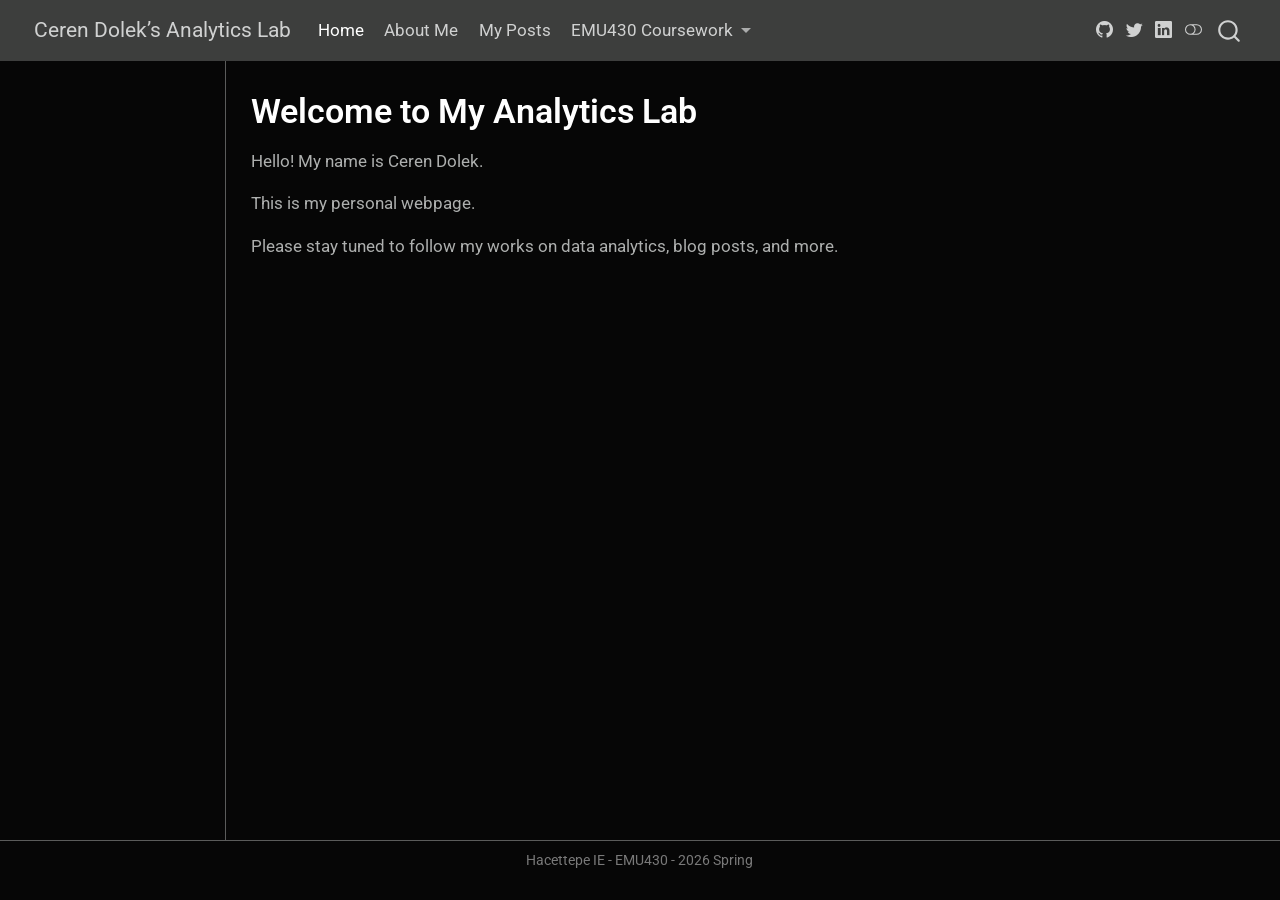
==== commit a459eb58: "update" ====
--- a/docs/index.html
+++ b/docs/index.html
@@ -42,9 +42,9 @@
 <link href="site_libs/quarto-html/quarto-syntax-highlighting-7b89279ff1a6dce999919e0e67d4d9ec.css" rel="stylesheet" class="quarto-color-scheme-extra" id="quarto-text-highlighting-styles">
 <script src="site_libs/bootstrap/bootstrap.min.js"></script>
 <link href="site_libs/bootstrap/bootstrap-icons.css" rel="stylesheet">
-<link href="site_libs/bootstrap/bootstrap-1f4f0a526e33a25f9ede20238f494f88.min.css" rel="stylesheet" append-hash="true" class="quarto-color-scheme" id="quarto-bootstrap" data-mode="light">
-<link href="site_libs/bootstrap/bootstrap-dark-b7d7e4963d0d63b27f52642e5120691d.min.css" rel="stylesheet" append-hash="true" class="quarto-color-scheme quarto-color-alternate" id="quarto-bootstrap" data-mode="dark">
-<link href="site_libs/bootstrap/bootstrap-1f4f0a526e33a25f9ede20238f494f88.min.css" rel="stylesheet" append-hash="true" class="quarto-color-scheme-extra" id="quarto-bootstrap" data-mode="light">
+<link href="site_libs/bootstrap/bootstrap-48a640c26b75b13969cacd4770515503.min.css" rel="stylesheet" append-hash="true" class="quarto-color-scheme" id="quarto-bootstrap" data-mode="dark">
+<link href="site_libs/bootstrap/bootstrap-dark-5b22ffe13dd2aa798062e3956142f8dd.min.css" rel="stylesheet" append-hash="true" class="quarto-color-scheme quarto-color-alternate" id="quarto-bootstrap" data-mode="dark">
+<link href="site_libs/bootstrap/bootstrap-48a640c26b75b13969cacd4770515503.min.css" rel="stylesheet" append-hash="true" class="quarto-color-scheme-extra" id="quarto-bootstrap" data-mode="dark">
 <script id="quarto-search-options" type="application/json">{
   "location": "navbar",
   "copy-button": false,
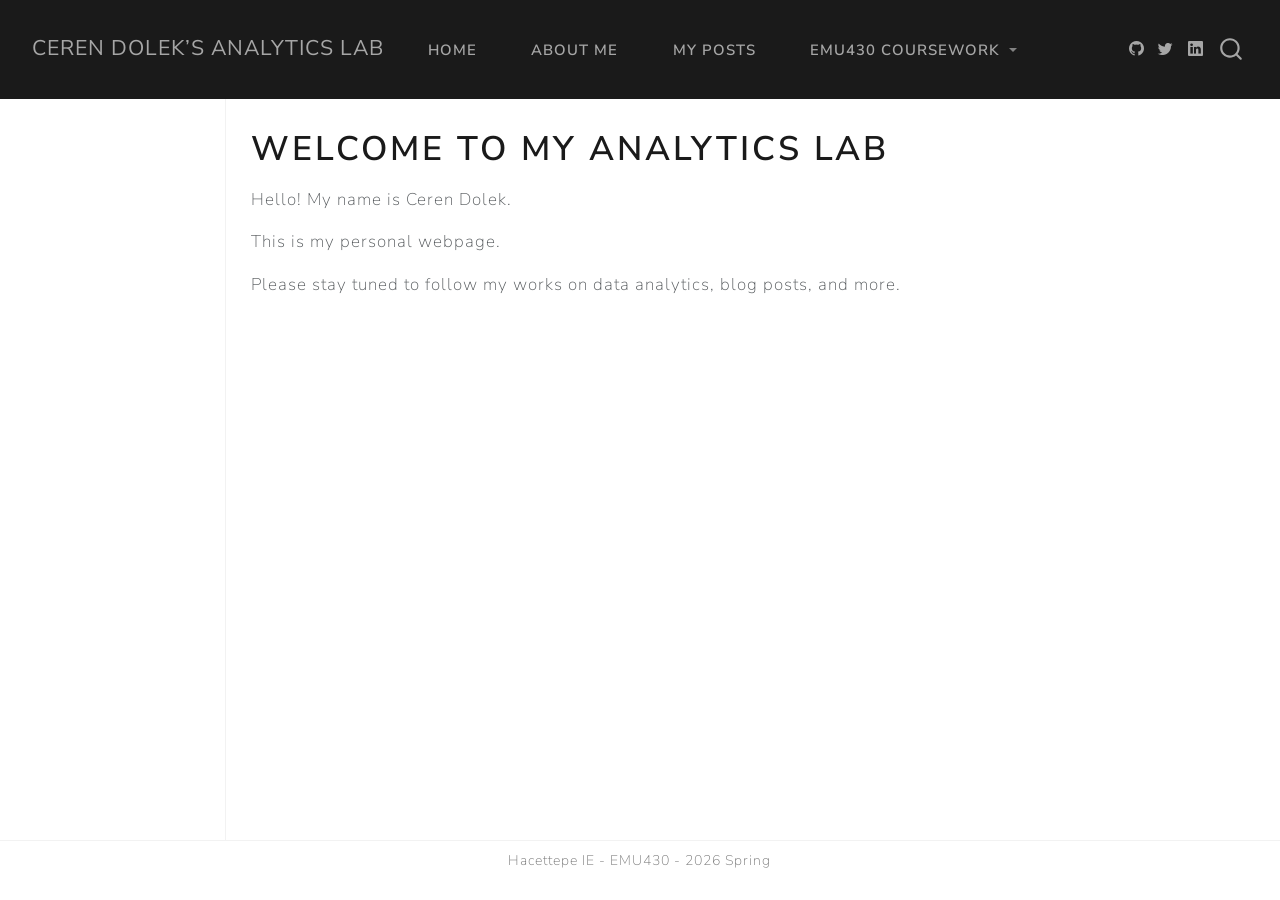
==== commit d683054c: "update" ====
--- a/docs/index.html
+++ b/docs/index.html
@@ -37,14 +37,10 @@
 <script src="site_libs/quarto-html/tippy.umd.min.js"></script>
 <script src="site_libs/quarto-html/anchor.min.js"></script>
 <link href="site_libs/quarto-html/tippy.css" rel="stylesheet">
-<link href="site_libs/quarto-html/quarto-syntax-highlighting-7b89279ff1a6dce999919e0e67d4d9ec.css" rel="stylesheet" class="quarto-color-scheme" id="quarto-text-highlighting-styles">
-<link href="site_libs/quarto-html/quarto-syntax-highlighting-dark-707d8167ce6003fca903bfe2be84ab7f.css" rel="stylesheet" class="quarto-color-scheme quarto-color-alternate" id="quarto-text-highlighting-styles">
-<link href="site_libs/quarto-html/quarto-syntax-highlighting-7b89279ff1a6dce999919e0e67d4d9ec.css" rel="stylesheet" class="quarto-color-scheme-extra" id="quarto-text-highlighting-styles">
+<link href="site_libs/quarto-html/quarto-syntax-highlighting-7b89279ff1a6dce999919e0e67d4d9ec.css" rel="stylesheet" id="quarto-text-highlighting-styles">
 <script src="site_libs/bootstrap/bootstrap.min.js"></script>
 <link href="site_libs/bootstrap/bootstrap-icons.css" rel="stylesheet">
-<link href="site_libs/bootstrap/bootstrap-48a640c26b75b13969cacd4770515503.min.css" rel="stylesheet" append-hash="true" class="quarto-color-scheme" id="quarto-bootstrap" data-mode="dark">
-<link href="site_libs/bootstrap/bootstrap-dark-5b22ffe13dd2aa798062e3956142f8dd.min.css" rel="stylesheet" append-hash="true" class="quarto-color-scheme quarto-color-alternate" id="quarto-bootstrap" data-mode="dark">
-<link href="site_libs/bootstrap/bootstrap-48a640c26b75b13969cacd4770515503.min.css" rel="stylesheet" append-hash="true" class="quarto-color-scheme-extra" id="quarto-bootstrap" data-mode="dark">
+<link href="site_libs/bootstrap/bootstrap-9ee8342cdd1c42117ce06b6284d41c91.min.css" rel="stylesheet" append-hash="true" id="quarto-bootstrap" data-mode="light">
 <script id="quarto-search-options" type="application/json">{
   "location": "navbar",
   "copy-button": false,
@@ -77,169 +73,7 @@
 <link rel="stylesheet" href="styles.css">
 </head>
 
-<body class="docked nav-fixed quarto-light"><script id="quarto-html-before-body" type="application/javascript">
-    const toggleBodyColorMode = (bsSheetEl) => {
-      const mode = bsSheetEl.getAttribute("data-mode");
-      const bodyEl = window.document.querySelector("body");
-      if (mode === "dark") {
-        bodyEl.classList.add("quarto-dark");
-        bodyEl.classList.remove("quarto-light");
-      } else {
-        bodyEl.classList.add("quarto-light");
-        bodyEl.classList.remove("quarto-dark");
-      }
-    }
-    const toggleBodyColorPrimary = () => {
-      const bsSheetEl = window.document.querySelector("link#quarto-bootstrap:not([rel=disabled-stylesheet])");
-      if (bsSheetEl) {
-        toggleBodyColorMode(bsSheetEl);
-      }
-    }
-    const setColorSchemeToggle = (alternate) => {
-      const toggles = window.document.querySelectorAll('.quarto-color-scheme-toggle');
-      for (let i=0; i < toggles.length; i++) {
-        const toggle = toggles[i];
-        if (toggle) {
-          if (alternate) {
-            toggle.classList.add("alternate");
-          } else {
-            toggle.classList.remove("alternate");
-          }
-        }
-      }
-    };
-    const toggleColorMode = (alternate) => {
-      // Switch the stylesheets
-      const primaryStylesheets = window.document.querySelectorAll('link.quarto-color-scheme:not(.quarto-color-alternate)');
-      const alternateStylesheets = window.document.querySelectorAll('link.quarto-color-scheme.quarto-color-alternate');
-      manageTransitions('#quarto-margin-sidebar .nav-link', false);
-      if (alternate) {
-        // note: dark is layered on light, we don't disable primary!
-        enableStylesheet(alternateStylesheets);
-        for (const sheetNode of alternateStylesheets) {
-          if (sheetNode.id === "quarto-bootstrap") {
-            toggleBodyColorMode(sheetNode);
-          }
-        }
-      } else {
-        disableStylesheet(alternateStylesheets);
-        enableStylesheet(primaryStylesheets)
-        toggleBodyColorPrimary();
-      }
-      manageTransitions('#quarto-margin-sidebar .nav-link', true);
-      // Switch the toggles
-      setColorSchemeToggle(alternate)
-      // Hack to workaround the fact that safari doesn't
-      // properly recolor the scrollbar when toggling (#1455)
-      if (navigator.userAgent.indexOf('Safari') > 0 && navigator.userAgent.indexOf('Chrome') == -1) {
-        manageTransitions("body", false);
-        window.scrollTo(0, 1);
-        setTimeout(() => {
-          window.scrollTo(0, 0);
-          manageTransitions("body", true);
-        }, 40);
-      }
-    }
-    const disableStylesheet = (stylesheets) => {
-      for (let i=0; i < stylesheets.length; i++) {
-        const stylesheet = stylesheets[i];
-        stylesheet.rel = 'disabled-stylesheet';
-      }
-    }
-    const enableStylesheet = (stylesheets) => {
-      for (let i=0; i < stylesheets.length; i++) {
-        const stylesheet = stylesheets[i];
-        if(stylesheet.rel !== 'stylesheet') { // for Chrome, which will still FOUC without this check
-          stylesheet.rel = 'stylesheet';
-        }
-      }
-    }
-    const manageTransitions = (selector, allowTransitions) => {
-      const els = window.document.querySelectorAll(selector);
-      for (let i=0; i < els.length; i++) {
-        const el = els[i];
-        if (allowTransitions) {
-          el.classList.remove('notransition');
-        } else {
-          el.classList.add('notransition');
-        }
-      }
-    }
-    const isFileUrl = () => {
-      return window.location.protocol === 'file:';
-    }
-    const hasAlternateSentinel = () => {
-      let styleSentinel = getColorSchemeSentinel();
-      if (styleSentinel !== null) {
-        return styleSentinel === "alternate";
-      } else {
-        return false;
-      }
-    }
-    const setStyleSentinel = (alternate) => {
-      const value = alternate ? "alternate" : "default";
-      if (!isFileUrl()) {
-        window.localStorage.setItem("quarto-color-scheme", value);
-      } else {
-        localAlternateSentinel = value;
-      }
-    }
-    const getColorSchemeSentinel = () => {
-      if (!isFileUrl()) {
-        const storageValue = window.localStorage.getItem("quarto-color-scheme");
-        return storageValue != null ? storageValue : localAlternateSentinel;
-      } else {
-        return localAlternateSentinel;
-      }
-    }
-    const toggleGiscusIfUsed = (isAlternate, darkModeDefault) => {
-      const baseTheme = document.querySelector('#giscus-base-theme')?.value ?? 'light';
-      const alternateTheme = document.querySelector('#giscus-alt-theme')?.value ?? 'dark';
-      let newTheme = '';
-      if(authorPrefersDark) {
-        newTheme = isAlternate ? baseTheme : alternateTheme;
-      } else {
-        newTheme = isAlternate ? alternateTheme : baseTheme;
-      }
-      const changeGiscusTheme = () => {
-        // From: https://github.com/giscus/giscus/issues/336
-        const sendMessage = (message) => {
-          const iframe = document.querySelector('iframe.giscus-frame');
-          if (!iframe) return;
-          iframe.contentWindow.postMessage({ giscus: message }, 'https://giscus.app');
-        }
-        sendMessage({
-          setConfig: {
-            theme: newTheme
-          }
-        });
-      }
-      const isGiscussLoaded = window.document.querySelector('iframe.giscus-frame') !== null;
-      if (isGiscussLoaded) {
-        changeGiscusTheme();
-      }
-    };
-    const authorPrefersDark = false;
-    const darkModeDefault = authorPrefersDark;
-      document.querySelector('link#quarto-text-highlighting-styles.quarto-color-scheme-extra').rel = 'disabled-stylesheet';
-      document.querySelector('link#quarto-bootstrap.quarto-color-scheme-extra').rel = 'disabled-stylesheet';
-    let localAlternateSentinel = darkModeDefault ? 'alternate' : 'default';
-    // Dark / light mode switch
-    window.quartoToggleColorScheme = () => {
-      // Read the current dark / light value
-      let toAlternate = !hasAlternateSentinel();
-      toggleColorMode(toAlternate);
-      setStyleSentinel(toAlternate);
-      toggleGiscusIfUsed(toAlternate, darkModeDefault);
-      window.dispatchEvent(new Event('resize'));
-    };
-    // Switch to dark mode if need be
-    if (hasAlternateSentinel()) {
-      toggleColorMode(true);
-    } else {
-      toggleColorMode(false);
-    }
-  </script>
+<body class="docked nav-fixed quarto-light">
 
 <div id="quarto-search-results"></div>
   <header id="quarto-header" class="headroom fixed-top">
@@ -291,7 +125,6 @@
     <a href="https://github.com/emu-hacettepe-analytics/emu430-spring2026-cerendolek" title="" class="quarto-navigation-tool px-1" aria-label=""><i class="bi bi-github"></i></a>
     <a href="https://www.google.com/" title="" class="quarto-navigation-tool px-1" aria-label=""><i class="bi bi-twitter"></i></a>
     <a href="https://www.linkedin.com/in/cerendolek/" title="" class="quarto-navigation-tool px-1" aria-label=""><i class="bi bi-linkedin"></i></a>
-  <a href="" class="quarto-color-scheme-toggle quarto-navigation-tool  px-1" onclick="window.quartoToggleColorScheme(); return false;" title="Toggle dark mode"><i class="bi"></i></a>
 </div>
       </div> <!-- /container-fluid -->
     </nav>
@@ -309,7 +142,6 @@
 <!-- main -->
 <main class="content" id="quarto-document-content">
 
-
 <header id="title-block-header" class="quarto-title-block default">
 <div class="quarto-title">
 <h1 class="title">Welcome to My Analytics Lab</h1>
@@ -338,19 +170,6 @@
 <a onclick="window.scrollTo(0, 0); return false;" role="button" id="quarto-back-to-top"><i class="bi bi-arrow-up"></i> Back to top</a></main> <!-- /main -->
 <script id="quarto-html-after-body" type="application/javascript">
   window.document.addEventListener("DOMContentLoaded", function (event) {
-    // Ensure there is a toggle, if there isn't float one in the top right
-    if (window.document.querySelector('.quarto-color-scheme-toggle') === null) {
-      const a = window.document.createElement('a');
-      a.classList.add('top-right');
-      a.classList.add('quarto-color-scheme-toggle');
-      a.href = "";
-      a.onclick = function() { try { window.quartoToggleColorScheme(); } catch {} return false; };
-      const i = window.document.createElement("i");
-      i.classList.add('bi');
-      a.appendChild(i);
-      window.document.body.appendChild(a);
-    }
-    setColorSchemeToggle(hasAlternateSentinel())
     const icon = "";
     const anchorJS = new window.AnchorJS();
     anchorJS.options = {
